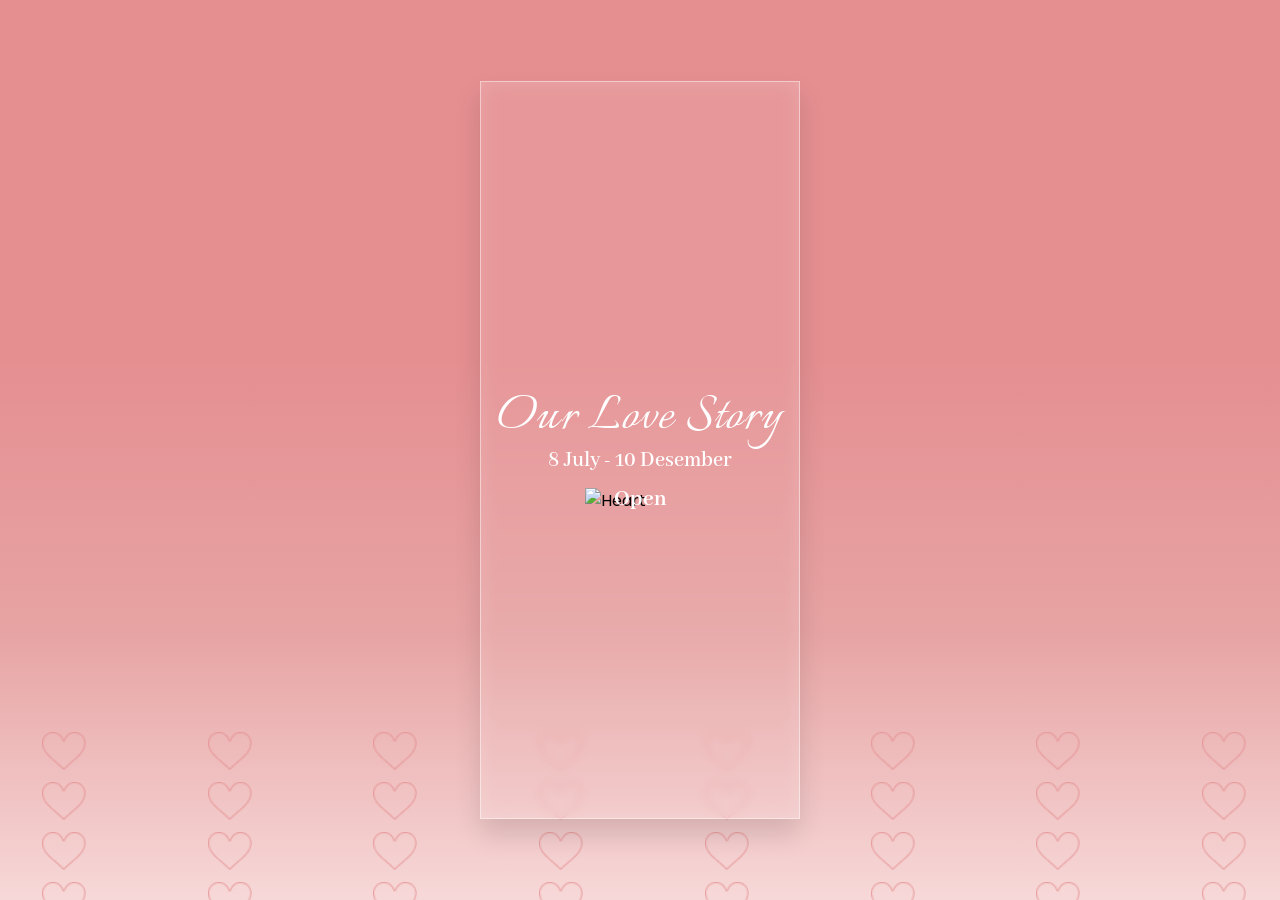
==== index.html @ 74fc99ef "new update" ====
<!DOCTYPE html>
<html lang="id">

<head>
    <meta charset="UTF-8">
    <meta name="viewport" content="width=device-width, initial-scale=1.0">
    <title>Our Love Story</title>
    <link rel="preconnect" href="https://fonts.googleapis.com">
    <link rel="preconnect" href="https://fonts.gstatic.com" crossorigin>
    <link href="https://fonts.googleapis.com/css2?family=Abhaya+Libre:wght@800&family=Italianno&family=Poppins:wght@300;400;500&display=swap" rel="stylesheet">
    <link rel="stylesheet" href="./styles/style.css">
</head>

<script>
    function goToPage2() {
    // Pindah ke page 2
    document.getElementById('page1').classList.remove('active');
    document.getElementById('page2').classList.add('active');
    
    // Reset dan jalankan animasi trove
    setTimeout(function() {
        const photoStack = document.querySelector('.photo-stack');
        if (photoStack) {
            // Reset terlebih dahulu
            photoStack.classList.remove('open');
            
            // Force reflow untuk reset animasi
            void photoStack.offsetWidth;
            
            // Jalankan animasi setelah delay
            setTimeout(function() {
                photoStack.classList.add('open');
            }, 2000);
        }
    }, 100);
}

function goToPage1() {
    document.getElementById('page2').classList.remove('active');
    document.getElementById('page1').classList.add('active');
}

function goToPage3() {
    document.getElementById('page2').classList.remove('active');
    document.getElementById('page3').classList.add('active');
}

function goToPage2From3() {
    document.getElementById('page3').classList.remove('active');
    document.getElementById('page2').classList.add('active');
    
    // Reset dan jalankan animasi trove lagi saat kembali
    setTimeout(function() {
        const photoStack = document.querySelector('.photo-stack');
        if (photoStack) {
            photoStack.classList.remove('open');
            void photoStack.offsetWidth;
            setTimeout(function() {
                photoStack.classList.add('open');
            }, 300);
        }
    }, 100);
}

function goToPage4() {
    document.getElementById('page3').classList.remove('active');
    document.getElementById('page4').classList.add('active');
}

function goToPage3From4() {
    document.getElementById('page4').classList.remove('active');
    document.getElementById('page3').classList.add('active');
}

document.addEventListener('DOMContentLoaded', function() {
    const photoStack = document.querySelector('.photo-stack');
    
    // Jangan jalankan animasi otomatis di sini
    // Biarkan tombol Open yang mengontrol
    if (photoStack) {
        photoStack.classList.remove('open');
    }
    
    // Event klik untuk toggle (bisa dibuka/tutup manual)
    if (photoStack) {
        photoStack.addEventListener('click', function(e) {
            if (e.target.closest('.back-btn')) return;
            if (e.target.closest('.next-btn')) return;
            this.classList.toggle('open');
        });
    }
});
</script>

<body>
    <!-- Container untuk bunga jatuh -->
    <div class="flower-container">
        <div class="flower">🌸</div>
        <div class="flower">🌺</div>
        <div class="flower">🌸</div>
        <div class="flower">🌷</div>
        <div class="flower">🌸</div>
        <div class="flower">🌺</div>
        <div class="flower">🌸</div>
        <div class="flower">🌷</div>
        <div class="flower">🌸</div>
        <div class="flower">🌺</div>
        <div class="flower">🌸</div>
        <div class="flower">🌷</div>
        <div class="flower">🌸</div>
        <div class="flower">🌺</div>
        <div class="flower">🌸</div>
        <div class="flower">🌷</div>
        <div class="flower">🌸</div>
        <div class="flower">🌺</div>
        <div class="flower">🌸</div>
        <div class="flower">🌷</div>
    </div>

    <!-- Background Love Pattern -->
    <div class="love-background">
        <img src="./images/love_Vector.png" alt="">
        <img src="./images/love_Vector.png" alt="">
        <img src="./images/love_Vector.png" alt="">
        <img src="./images/love_Vector.png" alt="">
        <img src="./images/love_Vector.png" alt="">
        <img src="./images/love_Vector.png" alt="">
        <img src="./images/love_Vector.png" alt="">
        <img src="./images/love_Vector.png" alt="">
        <img src="./images/love_Vector.png" alt="">
        <img src="./images/love_Vector.png" alt="">
        <img src="./images/love_Vector.png" alt="">
        <img src="./images/love_Vector.png" alt="">
        <img src="./images/love_Vector.png" alt="">
        <img src="./images/love_Vector.png" alt="">
        <img src="./images/love_Vector.png" alt="">
        <img src="./images/love_Vector.png" alt="">
        <img src="./images/love_Vector.png" alt="">
        <img src="./images/love_Vector.png" alt="">
        <img src="./images/love_Vector.png" alt="">
        <img src="./images/love_Vector.png" alt="">
        <img src="./images/love_Vector.png" alt="">
        <img src="./images/love_Vector.png" alt="">
        <img src="./images/love_Vector.png" alt="">
        <img src="./images/love_Vector.png" alt="">
        <img src="./images/love_Vector.png" alt="">
        <img src="./images/love_Vector.png" alt="">
        <img src="./images/love_Vector.png" alt="">
        <img src="./images/love_Vector.png" alt="">
        <img src="./images/love_Vector.png" alt="">
        <img src="./images/love_Vector.png" alt="">
        <img src="./images/love_Vector.png" alt="">
        <img src="./images/love_Vector.png" alt="">
    </div>

    <!-- Page 1: Card Utama -->
    <div class="page page-1 active" id="page1">
        <div class="container">
            <div class="card">
                <h1 class="title">
                    Our Love Story
                </h1>
                <p class="date">
                    8 July - 10 Desember
                </p>
                <div class="heart-btn" onclick="goToPage2()">
                    <img src="./images/love_icon.png" alt="Heart" class="heart-image">
                    <span class="open">
                        Open
                    </span>
                </div>
            </div>
        </div>
    </div>

    <!-- Page 2: Trove dengan efek buka -->
    <div class="page page-2" id="page2">
        <button class="back-btn" onclick="goToPage1()">
            ← Back
        </button>
        <div class="photo-container">
            <div class="photo-stack">
                <img src="./images/shadow.png" alt="Shadow" class="shadow-photo">
                <img src="./images/trove.png" alt="Trove" class="trove-closed" id="troveClosed">
                <img src="./images/trove_open.png" alt="Trove Open" class="trove-open" id="troveOpen">
                <div class="floating-images">
                    <img src="./images/photo1.png" alt="Photo 1" class="float-image img1">
                    <img src="./images/photo1.png" alt="Photo 2" class="float-image img2">
                    <img src="./images/photo1.png" alt="Photo 3" class="float-image img3">
                </div>
            </div>
        </div>
        <!-- TAMBAHKAN TOMBOL NEXT DI SINI -->
        <button class="next-btn" onclick="goToPage3()">
            Next →
        </button>
    </div>

    <!-- Page 3: Love Letter -->
    <div class="page page-3" id="page3">
        <button class="back-btn" onclick="goToPage2From3()">
            ← Back
        </button>
        <div class="love-letter-container">
            <div class="envelope">
                <div class="envelope-flap"></div>
                <div class="letter-content">
                    <div class="letter-header">
                        <h2 class="letter-title">My Love</h2>
                    </div>
                    <div class="letter-body">
                    <p class="letter-text">
                        I don't know if I tell you this enough, but I'm truly grateful to have you in my life.
                    </p>
                    <p class="letter-text">
                        Every day with you gives me another reason to smile, and even on the hardest days, just thinking about you makes everything feel a little lighter.
                    </p>
                    <p class="letter-text">
                        Your presence is like a warm sunset on a cold evening—beautiful, comforting, and something I never want to end. You have this incredible way of making ordinary moments feel extraordinary just by being in them.
                    </p>
                    <div class="letter-signature">
                        <span class="signature-name">~L</span>
                    </div>
                </div>
                    <div class="letter-footer">
                        <span class="flower-deco">🌹</span>
                        <span class="flower-deco">🌷</span>
                        <span class="flower-deco">🌹</span>
                    </div>
                </div>
            </div>
        </div>
        <button class="next-btn" onclick="goToPage4()">
            Next →
        </button>
    </div>
        <!-- Page 4: Thank You Card -->
    <div class="page page-4" id="page4">
        <button class="back-btn" onclick="goToPage3From4()">
            ← Back
        </button>
        <div class="container">
            <div class="card card-thankyou">
                <div class="thankyou-content">
                    <h1 class="thankyou-title">Thank You</h1>
                    <h2 class="thankyou-subtitle">For My World</h2>
                </div>
                <img src="./images/love_Vector.png" alt="Love" class="thankyou-image">
                <p class="thankyou-date">8 Juli - 10 Desember</p>
            </div>
        </div>
    </div>
</body>

</html>
---- styles/style.css ----
*{
    margin:0;
    padding:0;
    box-sizing:border-box;
}

body{
    width:100%;
    height:100vh;
    overflow:hidden;
    font-family:'Poppins',sans-serif;
    background:linear-gradient(
        to bottom,
        #E58F91 40%,
        #e7a3a3 70%,
        #f7d8d8 100%
    );
    position:relative;
}

.love-background{
    position: fixed;
    left: -16px;
    bottom: -20px;
    width: calc(100% + 40px);
    display:grid;
    grid-template-columns:repeat(8, 1fr);
    gap:12px 6px;
    padding:0 0 0;
    z-index:0;
    opacity:.75;
}

.love-background img{

    width:44px;
    margin:auto;

}

.container{
    width:100%;
    height:100vh;

    display:flex;
    justify-content:center;
    align-items:center;
    padding:30px;
}

.card{

    width:100%;
    max-width:320px;
    height:82vh;
    border:1px solid rgba(255,255,255,.5);
    background:rgba(255,255,255,.08);
    backdrop-filter:blur(4px);
    box-shadow:
    inset 0 0 20px rgba(255,255,255,.15),
    0 15px 25px rgba(0,0,0,.12);
    display:flex;
    flex-direction:column;
    justify-content:center;
    align-items:center;
    position:relative;
}

.title{
    font-family: 'Italianno', cursive;
    font-size: 60px;
    color: #fff;
    font-weight: 400;
    text-align: center;
    line-height: 1;
    letter-spacing: 1px;
}

.date{
    color:white;
    font-size:22px;
    font-family:'Abhaya Libre',serif;
    font-weight:600;
}

/* Tombol Heart */
.heart-btn{
    position: relative;
    margin-top: 15px;
    width: 110px;
    cursor: pointer;
    transition: .3s;
    animation: heartbeat 1.3s infinite;
}

.heart-btn:hover{
    transform: scale(1.05);
}

.heart-image{
    width: 100%;
    display: block;
}

.open{
    position: absolute;
    top: 45%;
    left: 50%;
    transform: translate(-50%, -50%);
    color: white;
    font-family: 'Abhaya Libre', serif;
    font-size: 23px;
    font-weight: 700;
}

@keyframes heartbeat {
    0%, 100% {
        transform: scale(1);
    }
    25% {
        transform: scale(1.04);
    }
    50% {
        transform: scale(1);
    }
}

/* Tambahkan ini di bawah kode CSS yang sudah ada */

/* ===== ANIMASI BUNGA JATUH ===== */
.flower-container {
    position: fixed;
    top: 0;
    left: 0;
    width: 100%;
    height: 100%;
    pointer-events: none;
    z-index: 1;
    overflow: hidden;
}

.flower {
    position: absolute;
    top: -50px;
    font-size: 28px;
    animation: flowerFall linear infinite;
    opacity: 0.7;
    transform-origin: center;
}

/* Variasi posisi & durasi untuk tiap bunga */
.flower:nth-child(1) {
    left: 5%;
    animation-duration: 7s;
    font-size: 22px;
    animation-delay: 0s;
}

.flower:nth-child(2) {
    left: 12%;
    animation-duration: 8.5s;
    font-size: 30px;
    animation-delay: 1.2s;
}

.flower:nth-child(3) {
    left: 20%;
    animation-duration: 6.8s;
    font-size: 18px;
    animation-delay: 0.5s;
}

.flower:nth-child(4) {
    left: 28%;
    animation-duration: 9.2s;
    font-size: 26px;
    animation-delay: 2s;
}

.flower:nth-child(5) {
    left: 35%;
    animation-duration: 7.5s;
    font-size: 20px;
    animation-delay: 0.8s;
}

.flower:nth-child(6) {
    left: 42%;
    animation-duration: 8s;
    font-size: 32px;
    animation-delay: 1.5s;
}

.flower:nth-child(7) {
    left: 50%;
    animation-duration: 6.5s;
    font-size: 24px;
    animation-delay: 0.3s;
}

.flower:nth-child(8) {
    left: 58%;
    animation-duration: 9s;
    font-size: 28px;
    animation-delay: 2.5s;
}

.flower:nth-child(9) {
    left: 65%;
    animation-duration: 7.8s;
    font-size: 20px;
    animation-delay: 1.8s;
}

.flower:nth-child(10) {
    left: 72%;
    animation-duration: 8.3s;
    font-size: 30px;
    animation-delay: 0.6s;
}

.flower:nth-child(11) {
    left: 80%;
    animation-duration: 6.9s;
    font-size: 22px;
    animation-delay: 1.1s;
}

.flower:nth-child(12) {
    left: 88%;
    animation-duration: 8.8s;
    font-size: 26px;
    animation-delay: 2.2s;
}

.flower:nth-child(13) {
    left: 95%;
    animation-duration: 7.2s;
    font-size: 18px;
    animation-delay: 0.9s;
}

.flower:nth-child(14) {
    left: 15%;
    animation-duration: 9.5s;
    font-size: 34px;
    animation-delay: 3s;
}

.flower:nth-child(15) {
    left: 45%;
    animation-duration: 7.1s;
    font-size: 16px;
    animation-delay: 1.7s;
}

.flower:nth-child(16) {
    left: 75%;
    animation-duration: 8.7s;
    font-size: 29px;
    animation-delay: 2.8s;
}

.flower:nth-child(17) {
    left: 3%;
    animation-duration: 6.3s;
    font-size: 25px;
    animation-delay: 0.2s;
}

.flower:nth-child(18) {
    left: 55%;
    animation-duration: 9.1s;
    font-size: 21px;
    animation-delay: 1.4s;
}

.flower:nth-child(19) {
    left: 85%;
    animation-duration: 7.6s;
    font-size: 27px;
    animation-delay: 2.1s;
}

.flower:nth-child(20) {
    left: 32%;
    animation-duration: 8.2s;
    font-size: 19px;
    animation-delay: 0.7s;
}

/* Keyframe utama jatuh + rotasi */
@keyframes flowerFall {
    0% {
        transform: translateY(-10vh) rotate(0deg) scale(0.8);
        opacity: 0.9;
    }
    10% {
        opacity: 1;
    }
    90% {
        opacity: 0.8;
    }
    100% {
        transform: translateY(110vh) rotate(720deg) scale(1.2);
        opacity: 0;
    }
}

/* Efek floating tambahan (gerakan ke kiri/kanan) */
@keyframes floatSide {
    0%, 100% {
        transform: translateX(0px);
    }
    25% {
        transform: translateX(15px);
    }
    75% {
        transform: translateX(-15px);
    }
}

/* Gabungkan floatSide ke beberapa bunga */
.flower:nth-child(1) {
    animation: flowerFall 7s linear infinite, floatSide 4s ease-in-out infinite;
}
.flower:nth-child(3) {
    animation: flowerFall 6.8s linear infinite, floatSide 3.5s ease-in-out infinite;
}
.flower:nth-child(5) {
    animation: flowerFall 7.5s linear infinite, floatSide 5s ease-in-out infinite;
}
.flower:nth-child(7) {
    animation: flowerFall 6.5s linear infinite, floatSide 4.2s ease-in-out infinite;
}
.flower:nth-child(9) {
    animation: flowerFall 7.8s linear infinite, floatSide 3.8s ease-in-out infinite;
}
.flower:nth-child(11) {
    animation: flowerFall 6.9s linear infinite, floatSide 4.5s ease-in-out infinite;
}
.flower:nth-child(13) {
    animation: flowerFall 7.2s linear infinite, floatSide 3.3s ease-in-out infinite;
}
.flower:nth-child(15) {
    animation: flowerFall 7.1s linear infinite, floatSide 4.7s ease-in-out infinite;
}
.flower:nth-child(17) {
    animation: flowerFall 6.3s linear infinite, floatSide 3.9s ease-in-out infinite;
}
.flower:nth-child(19) {
    animation: flowerFall 7.6s linear infinite, floatSide 4.1s ease-in-out infinite;
}

/* ===== PAGE TRANSITION ===== */
.page {
    display: none;
    width: 100%;
    height: 100vh;
    position: fixed;
    top: 0;
    left: 0;
    z-index: 2;
    animation: fadeIn 0.5s ease;
}

.page.active {
    display: block;
}

@keyframes fadeIn {
    from {
        opacity: 0;
        transform: scale(0.95);
    }
    to {
        opacity: 1;
        transform: scale(1);
    }
}/* ==========================================
   PAGE 2 - TROVE OPEN EFFECT
========================================== */

.back-btn {
    position: fixed;
    bottom: 40px;
    left: 40px;
    background: rgba(255,255,255,0.2);
    border: 1px solid rgba(255,255,255,0.3);
    color: white;
    padding: 12px 30px;
    border-radius: 30px;
    font-family: 'Poppins', sans-serif;
    font-size: 16px;
    font-weight: 500;
    cursor: pointer;
    transition: .3s;
    backdrop-filter: blur(8px);
    z-index: 10;
}

.back-btn:hover {
    background: rgba(255,255,255,0.35);
    transform: translateX(-5px);
}

/* Container tengah halaman */
.photo-container {
    width:100%;
    height:100vh;
    display:flex;
    justify-content:center;
    align-items:center;
    position:relative;
}


/* Wadah utama trove */
.photo-stack {
    position:relative;
    display:flex;
    justify-content:center;
    align-items:center;
    cursor:pointer;

    /* penting agar posisi tidak berubah */
    width:400px;
    height:auto;
}


/* Shadow belakang */
.shadow-photo {
    position:absolute;
    z-index:1;

    width:400px;
    max-width:80vw;
    height:auto;

    left:50%;
    bottom:-100px;

    transform:translateX(-50%);
}


/* Trove tertutup */
.trove-closed {

    position:relative;
    z-index:2;

    width:400px;
    max-width:80vw;
    height:auto;

    opacity:1;

    transition:.5s ease;
}


/* Trove terbuka */
.trove-open {

    position:absolute;

    z-index:3;

    width:400px;
    max-width:80vw;
    height:auto;

    left:50%;
    top:50%;

    transform:
        translate(-50%,-50%)
        scale(.85);

    opacity:0;

    pointer-events:none;

    transition:
        opacity .5s ease,
        transform .5s ease;
}


/* Saat dibuka */
.photo-stack.open .trove-closed {
    opacity:0;
}


.photo-stack.open .trove-open {
    opacity:1;
    transform:
        translate(-50%,-50%)
        scale(1);

}



/* ==========================================
   FOTO KELUAR DARI TROVE
========================================== */

.floating-images {

    position:absolute;

    width:100%;
    height:100%;

    top:0;
    left:0;

    z-index:4;

    pointer-events:none;
}


/* ==========================================
   FOTO KELUAR DARI TROVE - ANIMASI
========================================== */

.floating-images {
    position:absolute;
    width:100%;
    height:100%;
    top:0;
    left:0;
    z-index:4;
    pointer-events:none;
}


.float-image {

    position:absolute;

    width:140px;
    height:140px;

    object-fit:cover;

    top:50%;
    left:50%;

    opacity:0;
    visibility:hidden;

    transform:
        translate(-50%,-50%)
        scale(0)
        rotate(-20deg);


    transition:
        opacity .6s ease,
        transform .9s cubic-bezier(.34,1.56,.64,1),
        visibility .6s;

}

/* ANIMASI MELAYANG */
@keyframes floating {
    0% {
        margin-top: 0;
    }

    50% {
        margin-top: -15px;
    }

    100% {
        margin-top: 0;
    }
}

/* FOTO 1 */
.photo-stack.open .img1 {

    opacity:1;
    visibility:visible;

    transform:
        translate(-130%,-120%)
        scale(1)
        rotate(-12deg);

    transition-delay:.25s;

    animation: floating 3s ease-in-out infinite;
    animation-delay: .8s;
}


/* FOTO 2 */
.photo-stack.open .img2 {

    opacity:1;
    visibility:visible;

    transform:
        translate(50%,-170%)
        scale(1)
        rotate(12deg);

    transition-delay:.45s;

    animation: floating 3.5s ease-in-out infinite;
    animation-delay: 1s;
}


/* FOTO 3 */
.photo-stack.open .img3 {

    opacity:1;
    visibility:visible;

    transform:
        translate(10%,50%)
        scale(1)
        rotate(6deg);

    transition-delay:.65s;

    animation: floating 4s ease-in-out infinite;
    animation-delay: 1.2s;
}

/* ==========================================
   RESPONSIVE
========================================== */

@media(max-width:768px){

        .back-btn {
        bottom: 30px;
        left: 20px;
        padding: 10px 20px;
        font-size: 14px;
    }

    .photo-stack,
    .trove-closed,
    .trove-open,
    .shadow-photo {
        position: absolute;
        width:200px;
    }


    .float-image{

        width:100px;
        height:100px;

    }

}



@media(max-width:480px){

    .back-btn {
        bottom: 20px;
        left: 15px;
        padding: 8px 16px;
        font-size: 12px;
    }


    .photo-stack,
    .trove-closed,
    .trove-open,
    .shadow-photo {
    position:absolute;
    }
    .float-image{
        width:140px;
        height:200px;

    }

}

/* ==========================================
   TROVE TREASURE GLOW EFFECT
========================================== */

.trove-open {
    filter:
        drop-shadow(0 0 10px rgba(255,220,120,.8))
        drop-shadow(0 0 25px rgba(255,190,50,.6));
}


/* Cahaya muncul saat terbuka */
.photo-stack.open .trove-open {

    animation:
        treasureGlow 1.8s ease-in-out infinite alternate;

}


@keyframes treasureGlow {

    0% {

        filter:
            drop-shadow(0 0 10px rgba(255,220,120,.6))
            drop-shadow(0 0 20px rgba(255,180,50,.5));

    }


    100% {

        filter:
            drop-shadow(0 0 25px rgba(255,240,150,1))
            drop-shadow(0 0 50px rgba(255,200,60,.9));

    }

}
/* ==========================================
   SPARKLE EFFECT
========================================== */

.photo-stack.open::before {

    content:"";

    position:absolute;

    width:250px;
    height:250px;

    left:50%;
    top:50%;

    transform:translate(-50%,-50%);

    background:
        radial-gradient(
            circle,
            rgba(255,245,180,.9) 0%,
            rgba(255,220,80,.5) 25%,
            transparent 70%
        );


    border-radius:50%;

    z-index:1;

    animation:
        sparklePulse 1.5s ease-in-out infinite;

    pointer-events:none;

}



@keyframes sparklePulse {

    0% {

        opacity:.3;
        transform:
            translate(-50%,-50%)
            scale(.7);

    }


    50% {

        opacity:.9;
        transform:
            translate(-50%,-50%)
            scale(1.2);

    }


    100% {

        opacity:.3;
        transform:
            translate(-50%,-50%)
            scale(.7);

    }

}

/* Animasi Muncul dari Bawah */
@keyframes slideUpLetter {
    0% {
        opacity: 0;
        transform: translateY(100px) scale(0.8);
    }
    100% {
        opacity: 1;
        transform: translateY(-50%) scale(1);
    }
}

/* Konten Surat */
.letter-content {
    position: relative;
    z-index: 1;
}


@keyframes pulse {
    0%, 100% { transform: scale(1); }
    50% { transform: scale(1.3); }
}

/* Judul Surat */
.letter-title {
    font-family: 'Italianno', cursive;
    font-size: 2.8rem;
    color: #e74c6f;
    margin: 0;
    text-shadow: 0 2px 10px rgba(231, 76, 111, 0.15);
}

/* Body Surat */
.letter-body {
    padding: 10px 0;
}


.letter-text:last-of-type {
    margin-bottom: 25px;
}

.flower-deco:nth-child(1) { animation-delay: 0s; }
.flower-deco:nth-child(2) { animation-delay: 0.5s; }
.flower-deco:nth-child(3) { animation-delay: 1s; }

@keyframes floatFlower {
    0%, 100% { transform: translateY(0) rotate(0deg); }
    50% { transform: translateY(-8px) rotate(10deg); }
}

/* Floating Hearts - Hati Melayang */
.floating-hearts {
    position: absolute;
    top: 0;
    left: 0;
    width: 100%;
    height: 100%;
    pointer-events: none;
    overflow: hidden;
    z-index: 0;
}

.float-heart:nth-child(1) { left: 5%; top: 10%; animation-delay: 0s; font-size: 25px; }
.float-heart:nth-child(2) { left: 85%; top: 20%; animation-delay: 1.5s; font-size: 30px; }
.float-heart:nth-child(3) { left: 10%; top: 70%; animation-delay: 3s; font-size: 22px; }
.float-heart:nth-child(4) { left: 75%; top: 75%; animation-delay: 4.5s; font-size: 28px; }
.float-heart:nth-child(5) { left: 50%; top: 40%; animation-delay: 6s; font-size: 35px; }

@keyframes floatHeart {
    0%, 100% {
        transform: translateY(0) rotate(0deg) scale(1);
        opacity: 0.3;
    }
    50% {
        transform: translateY(-30px) rotate(180deg) scale(1.2);
        opacity: 0.6;
    }
}

/* ============ PAGE 3 - LOVE LETTER ============ */

/* Container Utama */
.love-letter-container {
    position: relative;
    width: 100%;
    max-width: 500px;
    padding: 20px;
    margin: 0 auto;
    top: 50%;
    transform: translateY(-50%);
    
    /* Animasi muncul dari bawah */
    opacity: 0;
    animation: slideUpLetter 1s cubic-bezier(0.34, 1.56, 0.64, 1) forwards;
    animation-delay: 0.3s;
}

/* Animasi Muncul dari Bawah */
@keyframes slideUpLetter {
    0% {
        opacity: 0;
        transform: translateY(100px) scale(0.8);
    }
    100% {
        opacity: 1;
        transform: translateY(-50%) scale(1);
    }
}

/* Envelope / Amplop */
.envelope {
    position: relative;
    background: white;
    padding: 40px 35px 35px;
    box-shadow: 0 20px 60px rgba(231, 76, 111, 0.2), 0 0 80px rgba(231, 76, 111, 0.05);
    border: 2px solid rgba(255, 255, 255, 0.8);
    overflow: hidden;
    
    /* Animasi envelope */
    opacity: 0;
    transform: translateY(50px);
    animation: envelopeAppear 0.8s cubic-bezier(0.34, 1.56, 0.64, 1) forwards;
    animation-delay: 0.5s;
}

@keyframes envelopeAppear {
    0% {
        opacity: 0;
        transform: translateY(50px) scale(0.95);
    }
    100% {
        opacity: 1;
        transform: translateY(0) scale(1);
    }
}

/* Background Gradient Envelope */
.envelope::before {
    content: '';
    position: absolute;
    top: 0;
    left: 0;
    right: 0;
    bottom: 0;
    background: linear-gradient(135deg, rgba(255, 107, 138, 0.05), rgba(231, 76, 111, 0.05));
    pointer-events: none;
}

/* Flap / Penutup Amplop */
.envelope-flap {
    position: absolute;
    top: -1px;
    left: 50%;
    transform: translateX(-50%);
    width: 80%;
    height: 40px;
    background: white;
    border-radius: 0 0 50% 50%;
    box-shadow: 0 -5px 20px rgba(231, 76, 111, 0.1);
    border: 2px solid rgba(255, 255, 255, 0.8);
    border-top: none;
}

/* Konten Surat */
.letter-content {
    position: relative;
    z-index: 1;
}

/* Header Surat */
.letter-header {
    display: flex;
    justify-content: center;
    align-items: center;
    gap: 15px;
    margin-bottom: 20px;
    
    opacity: 0;
    animation: fadeInContent 0.6s ease forwards;
    animation-delay: 0.8s;
}

/* Heart Icon di Header */
.heart-icon-header {
    display: inline-block;
    animation: pulse 1.5s ease-in-out infinite;
}

/* Judul Surat */
.letter-title {
    font-family: 'Italianno', cursive;
    font-size: 2.8rem;
    color: #e74c6f;
    margin: 0;
    text-shadow: 0 2px 10px rgba(231, 76, 111, 0.15);
}

/* Body Surat */
.letter-body {
    padding: 10px 0;
}

/* Teks Surat */
.letter-text {
    font-family: 'Poppins', sans-serif;
    font-size: 1rem;
    line-height: 1.8;
    color: #4a3a3a;
    margin-bottom: 15px;
    text-align: center;
    font-weight: 300;
    letter-spacing: 0.3px;
    
    opacity: 0;
    transform: translateY(20px);
    animation: fadeInContent 0.6s ease forwards;
}

.letter-text:nth-child(1) { animation-delay: 0.9s; }
.letter-text:nth-child(2) { animation-delay: 1.1s; }
.letter-text:nth-child(3) { animation-delay: 1.3s; }
.letter-text:last-of-type { 
    margin-bottom: 25px;
    animation-delay: 1.5s;
}

@keyframes fadeInContent {
    0% {
        opacity: 0;
        transform: translateY(20px);
    }
    100% {
        opacity: 1;
        transform: translateY(0);
    }
}

/* Tanda Tangan */
.letter-signature {
    text-align: right;
    padding-right: 20px;
    margin-bottom: 20px;
    
    opacity: 0;
    animation: fadeInContent 0.6s ease forwards;
    animation-delay: 1.7s;
}

.signature-name {
    font-family: 'Italianno', cursive;
    font-size: 2.8rem;
    color: #e74c6f;
    text-shadow: 0 2px 10px rgba(231, 76, 111, 0.15);
}

/* Footer Surat */
.letter-footer {
    display: flex;
    justify-content: center;
    gap: 20px;
    padding-top: 15px;
    border-top: 2px dashed rgba(231, 76, 111, 0.15);
    
    opacity: 0;
    animation: fadeInContent 0.6s ease forwards;
    animation-delay: 1.9s;
}

/* Dekorasi Bunga */
.flower-deco {
    font-size: 1.3rem;
    animation: floatFlower 3s ease-in-out infinite;
}

.flower-deco:nth-child(1) { animation-delay: 0s; }
.flower-deco:nth-child(2) { animation-delay: 0.5s; }
.flower-deco:nth-child(3) { animation-delay: 1s; }

@keyframes floatFlower {
    0%, 100% { transform: translateY(0) rotate(0deg); }
    50% { transform: translateY(-8px) rotate(10deg); }
}

/* Floating Hearts - Hati Melayang */
.floating-hearts {
    position: absolute;
    top: 0;
    left: 0;
    width: 100%;
    height: 100%;
    pointer-events: none;
    overflow: hidden;
    z-index: 0;
}

.float-heart {
    position: absolute;
    font-size: 20px;
    animation: floatHeart 8s ease-in-out infinite;
    opacity: 0.3;
}

.float-heart:nth-child(1) { left: 5%; top: 10%; animation-delay: 0s; font-size: 25px; }
.float-heart:nth-child(2) { left: 85%; top: 20%; animation-delay: 1.5s; font-size: 30px; }
.float-heart:nth-child(3) { left: 10%; top: 70%; animation-delay: 3s; font-size: 22px; }
.float-heart:nth-child(4) { left: 75%; top: 75%; animation-delay: 4.5s; font-size: 28px; }
.float-heart:nth-child(5) { left: 50%; top: 40%; animation-delay: 6s; font-size: 35px; }

@keyframes floatHeart {
    0%, 100% {
        transform: translateY(0) rotate(0deg) scale(1);
        opacity: 0.3;
    }
    50% {
        transform: translateY(-30px) rotate(180deg) scale(1.2);
        opacity: 0.6;
    }
}

/* Responsive untuk Page 3 */
@media(max-width:768px) {
    .love-letter-container {
        max-width: 90%;
        padding: 15px;
    }
    
    .envelope {
        padding: 30px 25px 25px;
    }
    
    .letter-title {
        font-size: 2.2rem;
    }
    
    .signature-name {
        font-size: 2.2rem;
    }
    
    .letter-text {
        font-size: 0.9rem;
    }
}

@media(max-width:480px) {
    .love-letter-container {
        max-width: 95%;
        padding: 10px;
    }
    
    .envelope {
        padding: 25px 20px 20px;
    }
    
    .letter-title {
        font-size: 1.8rem;
    }
    
    .signature-name {
        font-size: 1.8rem;
    }
    
    .letter-text {
        font-size: 0.8rem;
        line-height: 1.6;
    }
    
    .letter-header {
        gap: 10px;
    }
    
    .flower-deco {
        font-size: 1rem;
    }
    
    .envelope-flap {
        height: 30px;
        width: 70%;
    }
}

/* ===== TOMBOL NEXT ===== */
.next-btn {
    position: fixed;
    bottom: 40px;
    right: 40px;
    background: rgba(255, 255, 255, 0.25);
    border: 1px solid rgba(255, 255, 255, 0.4);
    color: white;
    padding: 12px 30px;
    border-radius: 30px;
    font-family: 'Poppins', sans-serif;
    font-size: 16px;
    font-weight: 500;
    cursor: pointer;
    transition: .3s;
    backdrop-filter: blur(8px);
    z-index: 10;
    animation: pulseButton 2s ease-in-out infinite;
}

.next-btn:hover {
    background: rgba(255, 255, 255, 0.4);
    transform: translateX(5px) scale(1.05);
}

@keyframes pulseButton {
    0%, 100% {
        transform: scale(1);
        box-shadow: 0 0 20px rgba(255, 255, 255, 0.1);
    }
    50% {
        transform: scale(1.05);
        box-shadow: 0 0 30px rgba(255, 255, 255, 0.2);
    }
}

/* Responsive untuk tombol Next */
@media(max-width:768px) {
    .next-btn {
        bottom: 30px;
        right: 30px;
        padding: 10px 25px;
        font-size: 14px;
    }
}

@media(max-width:480px) {
    .next-btn {
        bottom: 20px;
        right: 20px;
        padding: 8px 20px;
        font-size: 12px;
    }
}
/* ==========================================
   PAGE 4 - THANK YOU CARD
========================================== */

/* Card khusus untuk halaman 4 */
.card-thankyou {
    justify-content: center;
    align-items: center;
    padding: 40px 30px;
    position: relative;
    overflow: hidden;
}

/* Konten Thank You */
.thankyou-content {
    text-align: center;
    z-index: 2;
    position: relative;
    width: 100%;
}

.thankyou-title {
    font-family: 'Italianno', cursive;
    font-size: 172px;
    color: #fff;
    font-weight: 400;
    text-align: center;
    line-height: 1;
    letter-spacing: 2px;
    text-shadow: 0 2px 15px rgba(0, 0, 0, 0.1);
}

.thankyou-subtitle {
font-family: 'Abhaya Libre', serif;
    font-size: 48px;
    color: #fff;
    font-weight: 400;
    text-align: center;
    line-height: 1.2;
    letter-spacing: 1px;
    margin-bottom: 30px;
    text-shadow: 0 2px 15px rgba(0, 0, 0, 0.1);
}

/* Tanggal di kanan bawah */
.thankyou-date {
    position: absolute;
    bottom: 25px;
    right: 30px;
    font-family: 'Abhaya Libre', serif;
    font-size: 20px;
    color: #fff;
    font-weight: 600;
    letter-spacing: 2px;
    opacity: 0.9;
    z-index: 2;
}

/* Gambar di kiri bawah card */
.thankyou-image {
    position: absolute;
    bottom: 20px;
    left: 20px;
    width: 50px;
    height: auto;
    opacity: 0.5;
    z-index: 1;
}

/* Animasi untuk Page 4 */
.page-4 .card-thankyou {
    animation: fadeInUp 0.8s ease;
}

@keyframes fadeInUp {
    from {
        opacity: 0;
        transform: translateY(30px);
    }
    to {
        opacity: 1;
        transform: translateY(0);
    }
}

/* Responsive untuk Page 4 */
@media(max-width:768px) {
    .thankyou-title {
        font-size: 120px;
    }
    
    .thankyou-subtitle {
        font-size: 36px;
        margin-bottom: 25px;
    }
    
    .thankyou-date {
        font-size: 18px;
        bottom: 20px;
        right: 25px;
    }
    
    .thankyou-image {
        width: 40px;
        bottom: 15px;
        left: 15px;
    }
}

@media(max-width:480px) {
    .thankyou-title {
        font-size: 80px;
    }
    
    .thankyou-subtitle {
        font-size: 28px;
        margin-bottom: 20px;
    }
    
    .thankyou-date {
        font-size: 16px;
        bottom: 15px;
        right: 20px;
    }
    
    .thankyou-image {
        width: 32px;
        bottom: 12px;
        left: 12px;
    }
    
    .card-thankyou {
        padding: 30px 20px;
    }
}
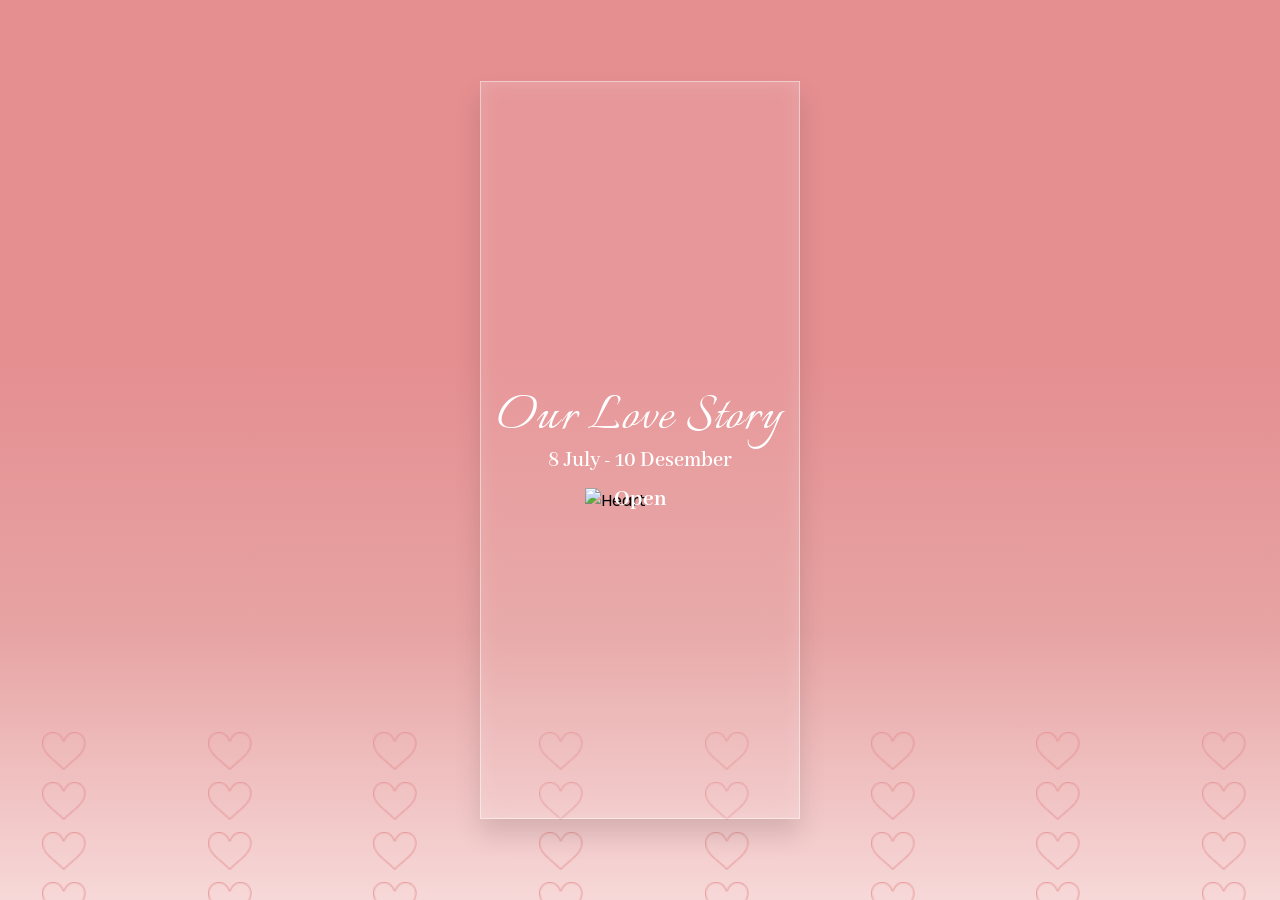
==== commit e4334c3a: "neww" ====
--- a/index.html
+++ b/index.html
@@ -95,14 +95,6 @@
 <body>
     <!-- Container untuk bunga jatuh -->
     <div class="flower-container">
-        <div class="flower">🌸</div>
-        <div class="flower">🌺</div>
-        <div class="flower">🌸</div>
-        <div class="flower">🌷</div>
-        <div class="flower">🌸</div>
-        <div class="flower">🌺</div>
-        <div class="flower">🌸</div>
-        <div class="flower">🌷</div>
         <div class="flower">🌸</div>
         <div class="flower">🌺</div>
         <div class="flower">🌸</div>
--- a/styles/style.css
+++ b/styles/style.css
@@ -125,8 +125,6 @@
     }
 }
 
-/* Tambahkan ini di bawah kode CSS yang sudah ada */
-
 /* ===== ANIMASI BUNGA JATUH ===== */
 .flower-container {
     position: fixed;
@@ -137,6 +135,9 @@
     pointer-events: none;
     z-index: 1;
     overflow: hidden;
+    /* Tambahkan ini untuk optimasi */
+    will-change: transform;
+    transform: translateZ(0);
 }
 
 .flower {
@@ -146,150 +147,26 @@
     animation: flowerFall linear infinite;
     opacity: 0.7;
     transform-origin: center;
-}
-
-/* Variasi posisi & durasi untuk tiap bunga */
-.flower:nth-child(1) {
-    left: 5%;
-    animation-duration: 7s;
-    font-size: 22px;
-    animation-delay: 0s;
-}
-
-.flower:nth-child(2) {
-    left: 12%;
-    animation-duration: 8.5s;
-    font-size: 30px;
-    animation-delay: 1.2s;
-}
-
-.flower:nth-child(3) {
-    left: 20%;
-    animation-duration: 6.8s;
-    font-size: 18px;
-    animation-delay: 0.5s;
-}
-
-.flower:nth-child(4) {
-    left: 28%;
-    animation-duration: 9.2s;
-    font-size: 26px;
-    animation-delay: 2s;
-}
-
-.flower:nth-child(5) {
-    left: 35%;
-    animation-duration: 7.5s;
-    font-size: 20px;
-    animation-delay: 0.8s;
-}
-
-.flower:nth-child(6) {
-    left: 42%;
-    animation-duration: 8s;
-    font-size: 32px;
-    animation-delay: 1.5s;
-}
-
-.flower:nth-child(7) {
-    left: 50%;
-    animation-duration: 6.5s;
-    font-size: 24px;
-    animation-delay: 0.3s;
-}
-
-.flower:nth-child(8) {
-    left: 58%;
-    animation-duration: 9s;
-    font-size: 28px;
-    animation-delay: 2.5s;
-}
-
-.flower:nth-child(9) {
-    left: 65%;
-    animation-duration: 7.8s;
-    font-size: 20px;
-    animation-delay: 1.8s;
-}
-
-.flower:nth-child(10) {
-    left: 72%;
-    animation-duration: 8.3s;
-    font-size: 30px;
-    animation-delay: 0.6s;
-}
-
-.flower:nth-child(11) {
-    left: 80%;
-    animation-duration: 6.9s;
-    font-size: 22px;
-    animation-delay: 1.1s;
-}
-
-.flower:nth-child(12) {
-    left: 88%;
-    animation-duration: 8.8s;
-    font-size: 26px;
-    animation-delay: 2.2s;
-}
-
-.flower:nth-child(13) {
-    left: 95%;
-    animation-duration: 7.2s;
-    font-size: 18px;
-    animation-delay: 0.9s;
-}
-
-.flower:nth-child(14) {
-    left: 15%;
-    animation-duration: 9.5s;
-    font-size: 34px;
-    animation-delay: 3s;
-}
-
-.flower:nth-child(15) {
-    left: 45%;
-    animation-duration: 7.1s;
-    font-size: 16px;
-    animation-delay: 1.7s;
-}
-
-.flower:nth-child(16) {
-    left: 75%;
-    animation-duration: 8.7s;
-    font-size: 29px;
-    animation-delay: 2.8s;
-}
-
-.flower:nth-child(17) {
-    left: 3%;
-    animation-duration: 6.3s;
-    font-size: 25px;
-    animation-delay: 0.2s;
-}
-
-.flower:nth-child(18) {
-    left: 55%;
-    animation-duration: 9.1s;
-    font-size: 21px;
-    animation-delay: 1.4s;
-}
-
-.flower:nth-child(19) {
-    left: 85%;
-    animation-duration: 7.6s;
-    font-size: 27px;
-    animation-delay: 2.1s;
-}
-
-.flower:nth-child(20) {
-    left: 32%;
-    animation-duration: 8.2s;
-    font-size: 19px;
-    animation-delay: 0.7s;
-}
-
-/* Keyframe utama jatuh + rotasi */
+    /* Tambahkan ini untuk optimasi */
+    will-change: transform;
+    backface-visibility: hidden;
+}
+
+/* KURANGI JUMLAH BUNGA - Hanya 12 bunga */
+.flower:nth-child(1) { left: 5%; animation-duration: 9s; font-size: 22px; animation-delay: 0s; }
+.flower:nth-child(2) { left: 15%; animation-duration: 11s; font-size: 28px; animation-delay: 1.5s; }
+.flower:nth-child(3) { left: 25%; animation-duration: 8s; font-size: 18px; animation-delay: 0.8s; }
+.flower:nth-child(4) { left: 35%; animation-duration: 10s; font-size: 24px; animation-delay: 2s; }
+.flower:nth-child(5) { left: 45%; animation-duration: 9.5s; font-size: 20px; animation-delay: 1s; }
+.flower:nth-child(6) { left: 55%; animation-duration: 7.5s; font-size: 30px; animation-delay: 0.5s; }
+.flower:nth-child(7) { left: 65%; animation-duration: 10.5s; font-size: 22px; animation-delay: 2.5s; }
+.flower:nth-child(8) { left: 75%; animation-duration: 8.5s; font-size: 26px; animation-delay: 1.8s; }
+.flower:nth-child(9) { left: 85%; animation-duration: 9s; font-size: 20px; animation-delay: 0.3s; }
+.flower:nth-child(10) { left: 95%; animation-duration: 7s; font-size: 24px; animation-delay: 1.2s; }
+.flower:nth-child(11) { left: 10%; animation-duration: 12s; font-size: 32px; animation-delay: 3s; }
+.flower:nth-child(12) { left: 70%; animation-duration: 8s; font-size: 18px; animation-delay: 2s; }
+
+/* HAPUS floatSide untuk mengurangi lag - ganti dengan variasi rotasi saja */
 @keyframes flowerFall {
     0% {
         transform: translateY(-10vh) rotate(0deg) scale(0.8);
@@ -307,49 +184,55 @@
     }
 }
 
-/* Efek floating tambahan (gerakan ke kiri/kanan) */
-@keyframes floatSide {
-    0%, 100% {
-        transform: translateX(0px);
-    }
-    25% {
-        transform: translateX(15px);
-    }
-    75% {
-        transform: translateX(-15px);
-    }
-}
-
-/* Gabungkan floatSide ke beberapa bunga */
-.flower:nth-child(1) {
-    animation: flowerFall 7s linear infinite, floatSide 4s ease-in-out infinite;
-}
-.flower:nth-child(3) {
-    animation: flowerFall 6.8s linear infinite, floatSide 3.5s ease-in-out infinite;
-}
-.flower:nth-child(5) {
-    animation: flowerFall 7.5s linear infinite, floatSide 5s ease-in-out infinite;
-}
-.flower:nth-child(7) {
-    animation: flowerFall 6.5s linear infinite, floatSide 4.2s ease-in-out infinite;
-}
-.flower:nth-child(9) {
-    animation: flowerFall 7.8s linear infinite, floatSide 3.8s ease-in-out infinite;
-}
-.flower:nth-child(11) {
-    animation: flowerFall 6.9s linear infinite, floatSide 4.5s ease-in-out infinite;
-}
-.flower:nth-child(13) {
-    animation: flowerFall 7.2s linear infinite, floatSide 3.3s ease-in-out infinite;
-}
-.flower:nth-child(15) {
-    animation: flowerFall 7.1s linear infinite, floatSide 4.7s ease-in-out infinite;
-}
-.flower:nth-child(17) {
-    animation: flowerFall 6.3s linear infinite, floatSide 3.9s ease-in-out infinite;
-}
-.flower:nth-child(19) {
-    animation: flowerFall 7.6s linear infinite, floatSide 4.1s ease-in-out infinite;
+/* HAPUS semua .flower:nth-child dengan floatSide */
+/* Hanya gunakan animasi flowerFall saja */
+
+/* Optimasi Card */
+.card {
+    width: 100%;
+    max-width: 320px;
+    height: 82vh;
+    border: 1px solid rgba(255,255,255,.5);
+    background: rgba(255,255,255,.08);
+    /* HAPUS backdrop-filter untuk mengurangi lag */
+    /* backdrop-filter: blur(4px); */
+    box-shadow:
+        inset 0 0 20px rgba(255,255,255,.15),
+        0 15px 25px rgba(0,0,0,.12);
+    display: flex;
+    flex-direction: column;
+    justify-content: center;
+    align-items: center;
+    position: relative;
+    /* Tambahkan optimasi */
+    will-change: transform;
+    backface-visibility: hidden;
+}
+
+/* Optimasi Page Transition */
+.page {
+    display: none;
+    width: 100%;
+    height: 100vh;
+    position: fixed;
+    top: 0;
+    left: 0;
+    z-index: 2;
+    animation: fadeIn 0.5s ease;
+    /* Tambahkan optimasi */
+    will-change: opacity, transform;
+    backface-visibility: hidden;
+}
+
+@keyframes fadeIn {
+    from {
+        opacity: 0;
+        transform: scale(0.98);
+    }
+    to {
+        opacity: 1;
+        transform: scale(1);
+    }
 }
 
 /* ===== PAGE TRANSITION ===== */
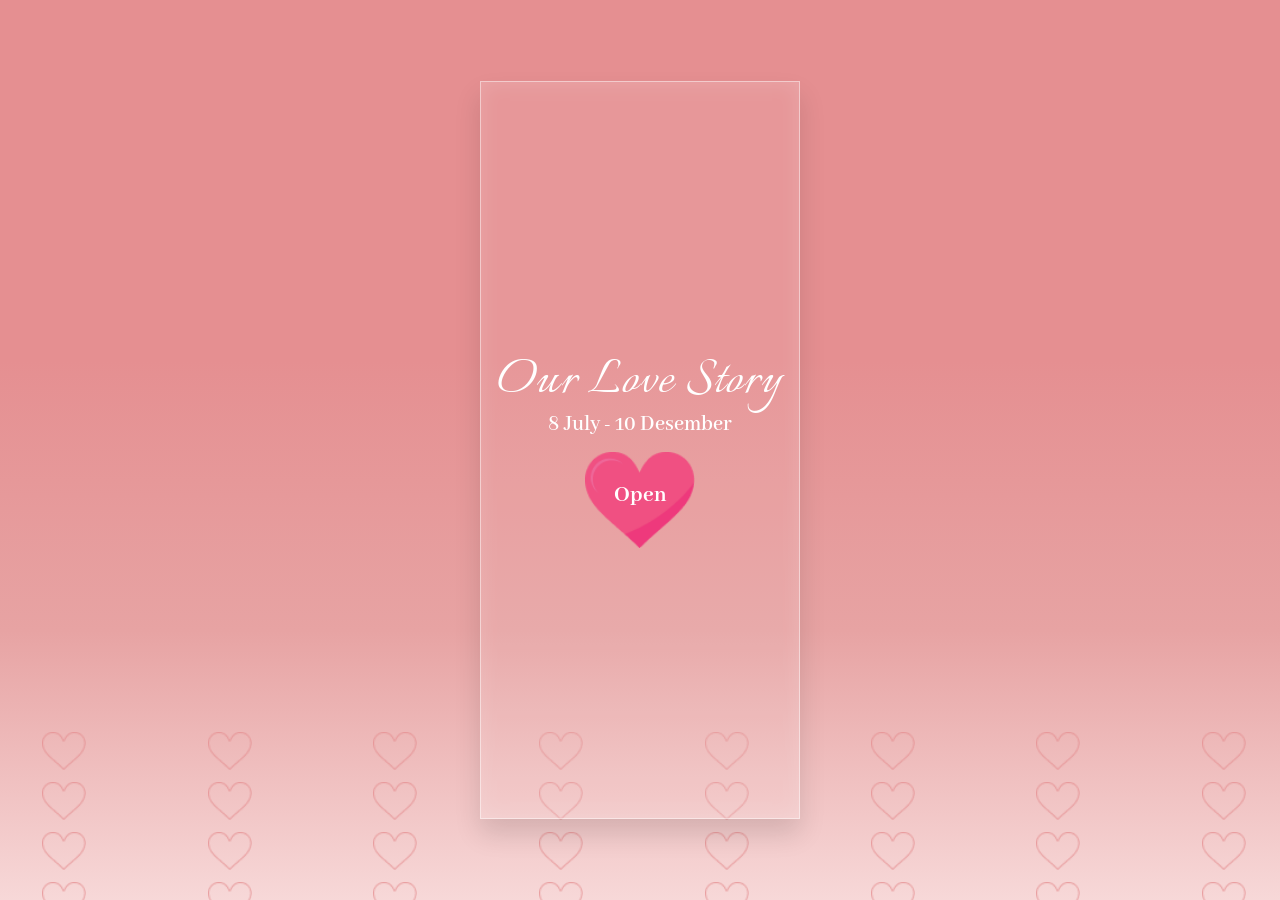
==== commit 29bf9bac: "newww" ====
--- a/index.html
+++ b/index.html
@@ -156,7 +156,7 @@
                     8 July - 10 Desember
                 </p>
                 <div class="heart-btn" onclick="goToPage2()">
-                    <img src="./images/love_icon.png" alt="Heart" class="heart-image">
+                    <img src="./images/love_Icon.png" alt="Heart" class="heart-image">
                     <span class="open">
                         Open
                     </span>
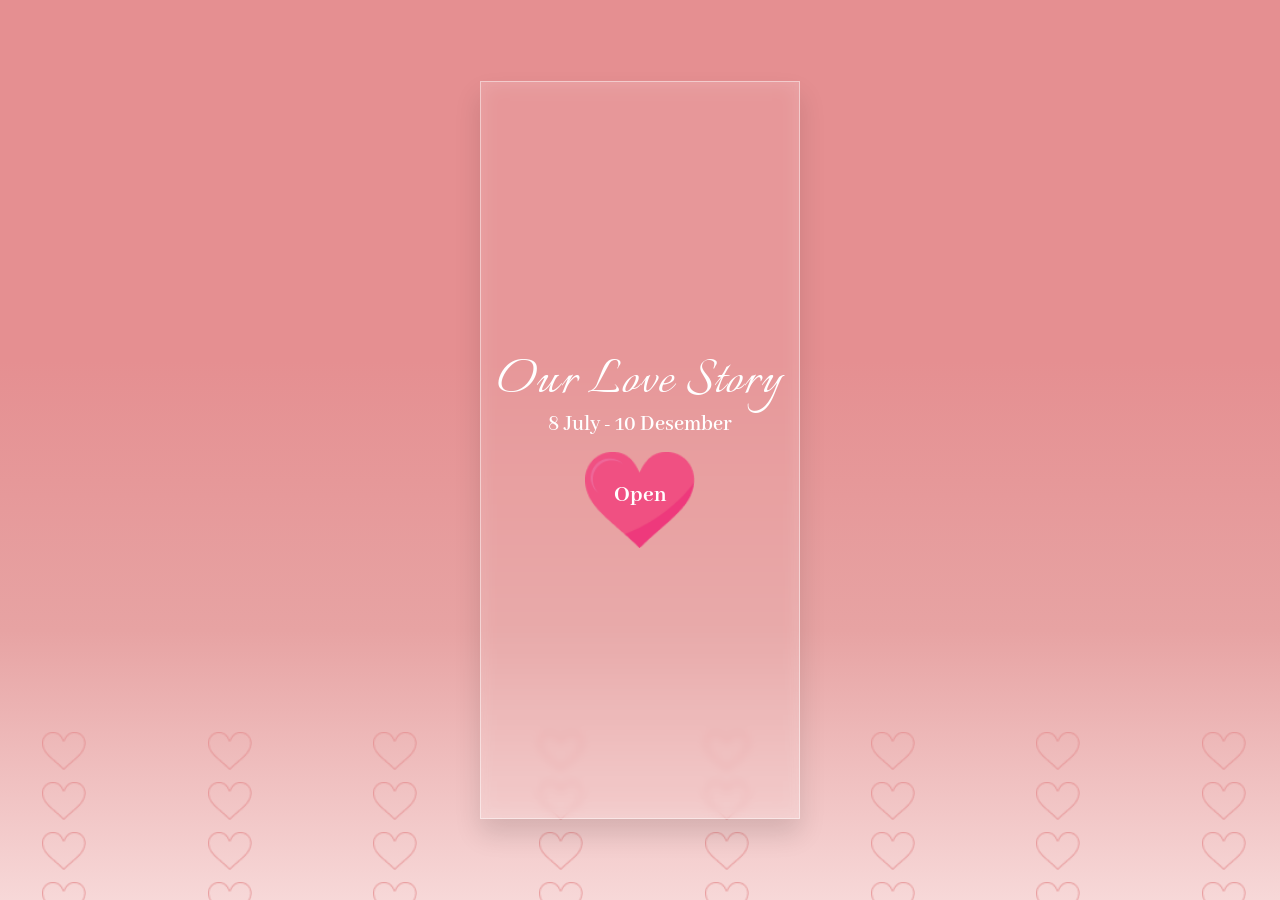
==== commit 3108a122: "improve button" ====
--- a/index.html
+++ b/index.html
@@ -3,7 +3,7 @@
 
 <head>
     <meta charset="UTF-8">
-    <meta name="viewport" content="width=device-width, initial-scale=1.0">
+    <meta name="viewport" content="width=device-width, initial-scale=1.0, maximum-scale=1.0, user-scalable=no">
     <title>Our Love Story</title>
     <link rel="preconnect" href="https://fonts.googleapis.com">
     <link rel="preconnect" href="https://fonts.gstatic.com" crossorigin>
@@ -13,21 +13,14 @@
 
 <script>
     function goToPage2() {
-    // Pindah ke page 2
     document.getElementById('page1').classList.remove('active');
     document.getElementById('page2').classList.add('active');
     
-    // Reset dan jalankan animasi trove
     setTimeout(function() {
         const photoStack = document.querySelector('.photo-stack');
         if (photoStack) {
-            // Reset terlebih dahulu
             photoStack.classList.remove('open');
-            
-            // Force reflow untuk reset animasi
             void photoStack.offsetWidth;
-            
-            // Jalankan animasi setelah delay
             setTimeout(function() {
                 photoStack.classList.add('open');
             }, 2000);
@@ -49,7 +42,6 @@
     document.getElementById('page3').classList.remove('active');
     document.getElementById('page2').classList.add('active');
     
-    // Reset dan jalankan animasi trove lagi saat kembali
     setTimeout(function() {
         const photoStack = document.querySelector('.photo-stack');
         if (photoStack) {
@@ -74,14 +66,9 @@
 
 document.addEventListener('DOMContentLoaded', function() {
     const photoStack = document.querySelector('.photo-stack');
-    
-    // Jangan jalankan animasi otomatis di sini
-    // Biarkan tombol Open yang mengontrol
     if (photoStack) {
         photoStack.classList.remove('open');
     }
-    
-    // Event klik untuk toggle (bisa dibuka/tutup manual)
     if (photoStack) {
         photoStack.addEventListener('click', function(e) {
             if (e.target.closest('.back-btn')) return;
@@ -93,7 +80,6 @@
 </script>
 
 <body>
-    <!-- Container untuk bunga jatuh -->
     <div class="flower-container">
         <div class="flower">🌸</div>
         <div class="flower">🌺</div>
@@ -109,7 +95,6 @@
         <div class="flower">🌷</div>
     </div>
 
-    <!-- Background Love Pattern -->
     <div class="love-background">
         <img src="./images/love_Vector.png" alt="">
         <img src="./images/love_Vector.png" alt="">
@@ -145,31 +130,22 @@
         <img src="./images/love_Vector.png" alt="">
     </div>
 
-    <!-- Page 1: Card Utama -->
+    <!-- Page 1 -->
     <div class="page page-1 active" id="page1">
         <div class="container">
             <div class="card">
-                <h1 class="title">
-                    Our Love Story
-                </h1>
-                <p class="date">
-                    8 July - 10 Desember
-                </p>
+                <h1 class="title">Our Love Story</h1>
+                <p class="date">8 July - 10 Desember</p>
                 <div class="heart-btn" onclick="goToPage2()">
                     <img src="./images/love_Icon.png" alt="Heart" class="heart-image">
-                    <span class="open">
-                        Open
-                    </span>
-                </div>
-            </div>
-        </div>
-    </div>
-
-    <!-- Page 2: Trove dengan efek buka -->
+                    <span class="open">Open</span>
+                </div>
+            </div>
+        </div>
+    </div>
+
+    <!-- Page 2 -->
     <div class="page page-2" id="page2">
-        <button class="back-btn" onclick="goToPage1()">
-            ← Back
-        </button>
         <div class="photo-container">
             <div class="photo-stack">
                 <img src="./images/shadow.png" alt="Shadow" class="shadow-photo">
@@ -177,22 +153,19 @@
                 <img src="./images/trove_open.png" alt="Trove Open" class="trove-open" id="troveOpen">
                 <div class="floating-images">
                     <img src="./images/photo1.png" alt="Photo 1" class="float-image img1">
-                    <img src="./images/photo1.png" alt="Photo 2" class="float-image img2">
-                    <img src="./images/photo1.png" alt="Photo 3" class="float-image img3">
-                </div>
-            </div>
-        </div>
-        <!-- TAMBAHKAN TOMBOL NEXT DI SINI -->
-        <button class="next-btn" onclick="goToPage3()">
-            Next →
-        </button>
-    </div>
-
-    <!-- Page 3: Love Letter -->
+                    <img src="./images/photo2.png" alt="Photo 2" class="float-image img2">
+                    <img src="./images/photo3.png" alt="Photo 3" class="float-image img3">
+                </div>
+            </div>
+        </div>
+        <div style="position:fixed; bottom:20px; left:0; right:0; display:flex; justify-content:space-between; padding:0 20px; z-index:9999;">
+            <button class="back-btn" onclick="goToPage1()" style="position:relative !important; bottom:auto !important; left:auto !important; right:auto !important; background:rgba(255,255,255,0.3); border:2px solid rgba(255,255,255,0.5); color:white; padding:10px 22px; border-radius:30px; font-family:'Poppins',sans-serif; font-size:14px; font-weight:600; cursor:pointer; backdrop-filter:blur(8px); -webkit-backdrop-filter:blur(8px); box-shadow:0 4px 20px rgba(0,0,0,0.15);">← Back</button>
+            <button class="next-btn" onclick="goToPage3()" style="position:relative !important; bottom:auto !important; right:auto !important; background:rgba(255,255,255,0.3); border:2px solid rgba(255,255,255,0.5); color:white; padding:10px 22px; border-radius:30px; font-family:'Poppins',sans-serif; font-size:14px; font-weight:600; cursor:pointer; backdrop-filter:blur(8px); -webkit-backdrop-filter:blur(8px); box-shadow:0 4px 20px rgba(0,0,0,0.15);">Next →</button>
+        </div>
+    </div>
+
+    <!-- Page 3 -->
     <div class="page page-3" id="page3">
-        <button class="back-btn" onclick="goToPage2From3()">
-            ← Back
-        </button>
         <div class="love-letter-container">
             <div class="envelope">
                 <div class="envelope-flap"></div>
@@ -201,19 +174,13 @@
                         <h2 class="letter-title">My Love</h2>
                     </div>
                     <div class="letter-body">
-                    <p class="letter-text">
-                        I don't know if I tell you this enough, but I'm truly grateful to have you in my life.
-                    </p>
-                    <p class="letter-text">
-                        Every day with you gives me another reason to smile, and even on the hardest days, just thinking about you makes everything feel a little lighter.
-                    </p>
-                    <p class="letter-text">
-                        Your presence is like a warm sunset on a cold evening—beautiful, comforting, and something I never want to end. You have this incredible way of making ordinary moments feel extraordinary just by being in them.
-                    </p>
-                    <div class="letter-signature">
-                        <span class="signature-name">~L</span>
+                        <p class="letter-text">I don't know if I tell you this enough, but I'm truly grateful to have you in my life.</p>
+                        <p class="letter-text">Every day with you gives me another reason to smile, and even on the hardest days, just thinking about you makes everything feel a little lighter.</p>
+                        <p class="letter-text">Your presence is like a warm sunset on a cold evening—beautiful, comforting, and something I never want to end. You have this incredible way of making ordinary moments feel extraordinary just by being in them.</p>
+                        <div class="letter-signature">
+                            <span class="signature-name">~L</span>
+                        </div>
                     </div>
-                </div>
                     <div class="letter-footer">
                         <span class="flower-deco">🌹</span>
                         <span class="flower-deco">🌷</span>
@@ -222,15 +189,14 @@
                 </div>
             </div>
         </div>
-        <button class="next-btn" onclick="goToPage4()">
-            Next →
-        </button>
-    </div>
-        <!-- Page 4: Thank You Card -->
+        <div style="position:fixed; bottom:20px; left:0; right:0; display:flex; justify-content:space-between; padding:0 20px; z-index:9999;">
+            <button class="back-btn" onclick="goToPage2From3()" style="position:relative !important; bottom:auto !important; left:auto !important; right:auto !important; background:rgba(255,255,255,0.3); border:2px solid rgba(255,255,255,0.5); color:white; padding:10px 22px; border-radius:30px; font-family:'Poppins',sans-serif; font-size:14px; font-weight:600; cursor:pointer; backdrop-filter:blur(8px); -webkit-backdrop-filter:blur(8px); box-shadow:0 4px 20px rgba(0,0,0,0.15);">← Back</button>
+            <button class="next-btn" onclick="goToPage4()" style="position:relative !important; bottom:auto !important; right:auto !important; background:rgba(255,255,255,0.3); border:2px solid rgba(255,255,255,0.5); color:white; padding:10px 22px; border-radius:30px; font-family:'Poppins',sans-serif; font-size:14px; font-weight:600; cursor:pointer; backdrop-filter:blur(8px); -webkit-backdrop-filter:blur(8px); box-shadow:0 4px 20px rgba(0,0,0,0.15);">Next →</button>
+        </div>
+    </div>
+
+    <!-- Page 4 -->
     <div class="page page-4" id="page4">
-        <button class="back-btn" onclick="goToPage3From4()">
-            ← Back
-        </button>
         <div class="container">
             <div class="card card-thankyou">
                 <div class="thankyou-content">
@@ -241,6 +207,9 @@
                 <p class="thankyou-date">8 Juli - 10 Desember</p>
             </div>
         </div>
+        <div style="position:fixed; bottom:20px; left:0; right:0; display:flex; justify-content:space-between; padding:0 20px; z-index:9999;">
+            <button class="back-btn" onclick="goToPage3From4()" style="position:relative !important; bottom:auto !important; left:auto !important; background:rgba(255,255,255,0.3); border:2px solid rgba(255,255,255,0.5); color:white; padding:10px 22px; border-radius:30px; font-family:'Poppins',sans-serif; font-size:14px; font-weight:600; cursor:pointer; backdrop-filter:blur(8px); -webkit-backdrop-filter:blur(8px); box-shadow:0 4px 20px rgba(0,0,0,0.15);">← Back</button>
+        </div>
     </div>
 </body>
 
--- a/styles/style.css
+++ b/styles/style.css
@@ -209,21 +209,6 @@
     backface-visibility: hidden;
 }
 
-/* Optimasi Page Transition */
-.page {
-    display: none;
-    width: 100%;
-    height: 100vh;
-    position: fixed;
-    top: 0;
-    left: 0;
-    z-index: 2;
-    animation: fadeIn 0.5s ease;
-    /* Tambahkan optimasi */
-    will-change: opacity, transform;
-    backface-visibility: hidden;
-}
-
 @keyframes fadeIn {
     from {
         opacity: 0;
@@ -243,7 +228,7 @@
     position: fixed;
     top: 0;
     left: 0;
-    z-index: 2;
+    z-index: 10;
     animation: fadeIn 0.5s ease;
 }
 
@@ -266,20 +251,23 @@
 
 .back-btn {
     position: fixed;
-    bottom: 40px;
-    left: 40px;
-    background: rgba(255,255,255,0.2);
-    border: 1px solid rgba(255,255,255,0.3);
+    bottom: 30px;
+    left: 20px;
+    background: rgba(255,255,255,0.25);
+    border: 1px solid rgba(255,255,255,0.4);
     color: white;
-    padding: 12px 30px;
+    padding: 12px 24px;
     border-radius: 30px;
     font-family: 'Poppins', sans-serif;
-    font-size: 16px;
+    font-size: 15px;
     font-weight: 500;
     cursor: pointer;
     transition: .3s;
     backdrop-filter: blur(8px);
-    z-index: 10;
+    -webkit-backdrop-filter: blur(8px);
+    z-index: 999;
+    /* Tambahkan ini agar selalu di atas */
+    box-shadow: 0 4px 15px rgba(0,0,0,0.15);
 }
 
 .back-btn:hover {
@@ -473,7 +461,7 @@
     visibility:visible;
 
     transform:
-        translate(-130%,-120%)
+        translate(-115%,-120%)
         scale(1)
         rotate(-12deg);
 
@@ -491,7 +479,7 @@
     visibility:visible;
 
     transform:
-        translate(50%,-170%)
+        translate(25%,-155%)
         scale(1)
         rotate(12deg);
 
@@ -525,11 +513,19 @@
 
 @media(max-width:768px){
 
-        .back-btn {
-        bottom: 30px;
-        left: 20px;
-        padding: 10px 20px;
-        font-size: 14px;
+    .back-btn {
+        bottom: 20px;
+        left: 15px;
+        padding: 10px 18px;
+        font-size: 13px;
+        z-index: 999;
+    }
+    .next-btn {
+        bottom: 20px;
+        right: 15px;
+        padding: 10px 18px;
+        font-size: 13px;
+        z-index: 999;
     }
 
     .photo-stack,
@@ -555,10 +551,19 @@
 @media(max-width:480px){
 
     .back-btn {
-        bottom: 20px;
-        left: 15px;
-        padding: 8px 16px;
+        bottom: 15px;
+        left: 10px;
+        padding: 8px 14px;
         font-size: 12px;
+        z-index: 999;
+    }
+
+    .next-btn {
+        bottom: 15px;
+        right: 10px;
+        padding: 8px 14px;
+        font-size: 12px;
+        z-index: 999;
     }
 
 
@@ -1072,23 +1077,25 @@
 }
 
 /* ===== TOMBOL NEXT ===== */
+/* TOMBOL NEXT */
 .next-btn {
     position: fixed;
-    bottom: 40px;
-    right: 40px;
+    bottom: 30px;
+    right: 20px;
     background: rgba(255, 255, 255, 0.25);
     border: 1px solid rgba(255, 255, 255, 0.4);
     color: white;
-    padding: 12px 30px;
+    padding: 12px 24px;
     border-radius: 30px;
     font-family: 'Poppins', sans-serif;
-    font-size: 16px;
+    font-size: 15px;
     font-weight: 500;
     cursor: pointer;
     transition: .3s;
     backdrop-filter: blur(8px);
-    z-index: 10;
-    animation: pulseButton 2s ease-in-out infinite;
+    -webkit-backdrop-filter: blur(8px);
+    z-index: 999;
+    box-shadow: 0 4px 15px rgba(0,0,0,0.15);
 }
 
 .next-btn:hover {
@@ -1259,4 +1266,11 @@
     .card-thankyou {
         padding: 30px 20px;
     }
+}
+
+/* Tambahkan di akhir file CSS */
+.back-btn, .next-btn {
+    display: block !important;
+    visibility: visible !important;
+    opacity: 1 !important;
 }
